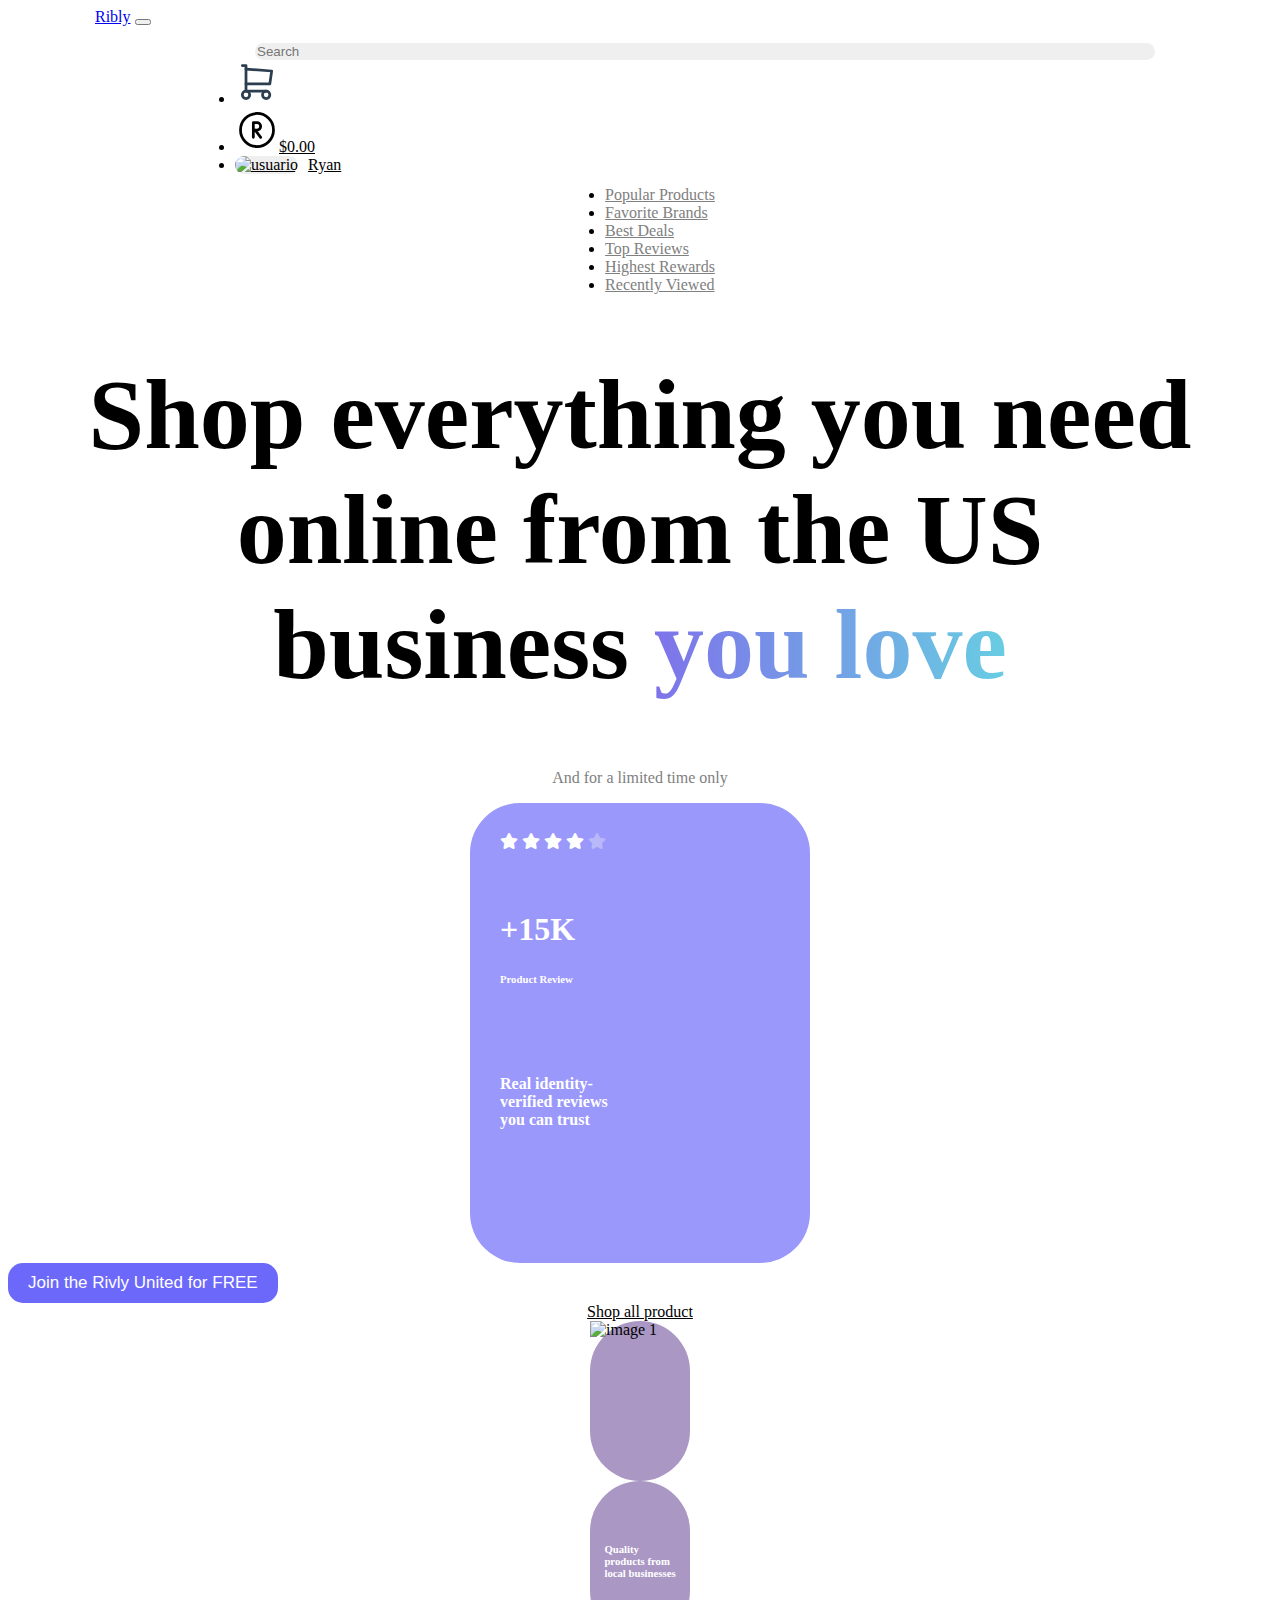
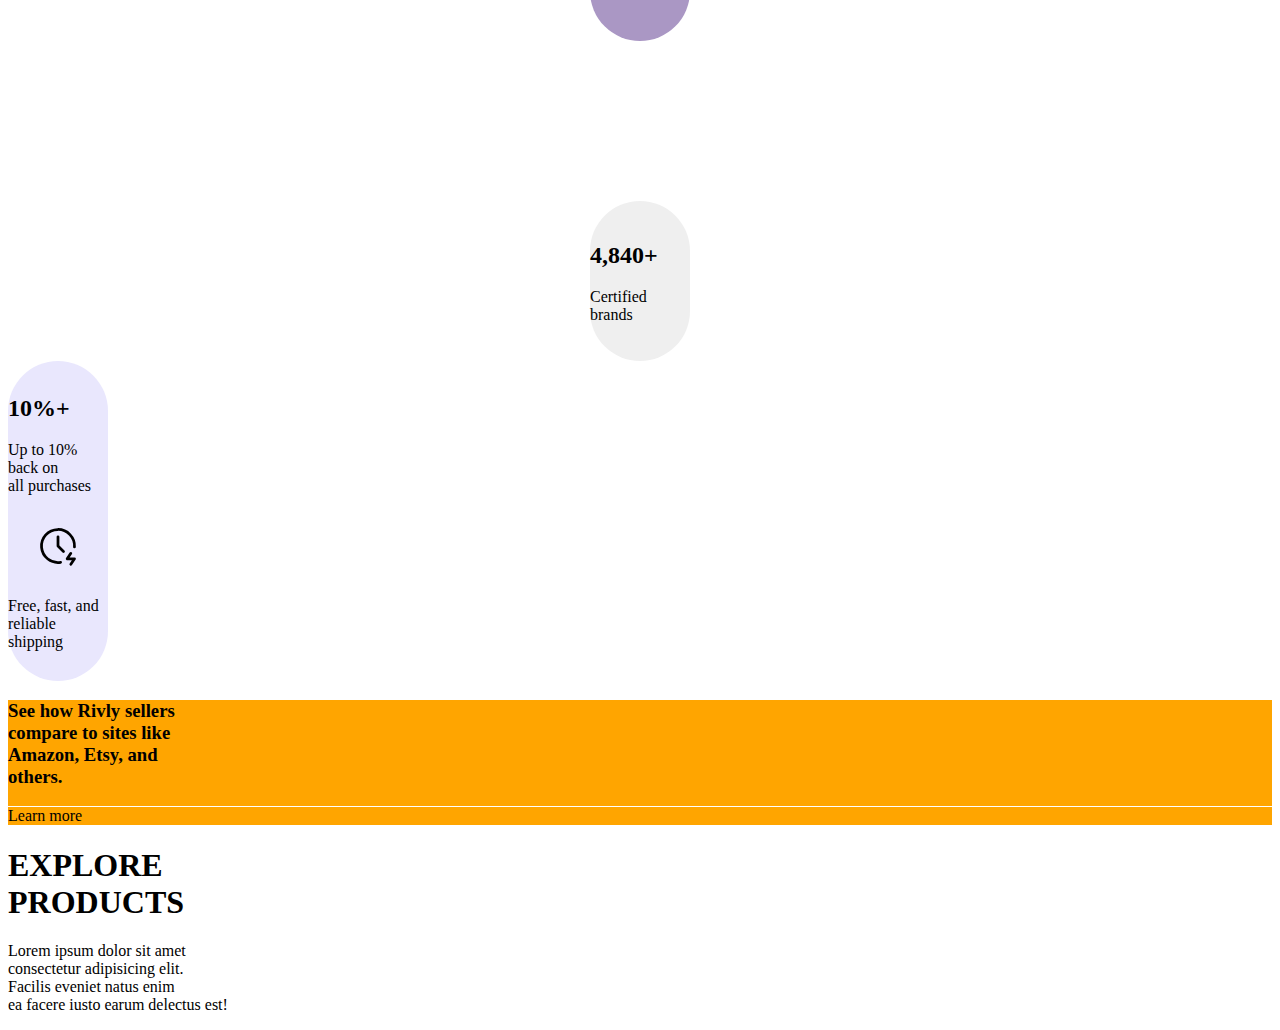
==== Examen/Index.html @ 80ddea3a "Initial commit" ====
<!DOCTYPE html>
<html lang="es">
<head>
    <meta charset="UTF-8">
    <meta name="viewport" content="width=device-width, initial-scale=1.0">
    <link rel="stylesheet" href="styles/styles.css">
    <link href="https://cdn.jsdelivr.net/npm/bootstrap@5.0.2/dist/css/bootstrap.min.css" rel="stylesheet" integrity="sha384-EVSTQN3/azprG1Anm3QDgpJLIm9Nao0Yz1ztcQTwFspd3yD65VohhpuuCOmLASjC" crossorigin="anonymous">
    <link rel="stylesheet" href="https://cdnjs.cloudflare.com/ajax/libs/font-awesome/5.15.3/css/all.min.css">
    <title>Examen</title>
</head>
<body>

  <section id="header">
    <div class="main-navbar">
      <nav class="navbar navbar-expand-lg bg-body-tertiary">
        <div class="container-fluid">
          <a class="navbar-brand" href="#">Ribly</a>
          <button class="navbar-toggler" type="button" data-bs-toggle="collapse" data-bs-target="#navbarSupportedContent" aria-controls="navbarSupportedContent" aria-expanded="false" aria-label="Toggle navigation">
            <span class="navbar-toggler-icon"></span>
          </button>
          <div class="collapse navbar-collapse" id="navbarSupportedContent">
            <ul class="navbar-nav me-auto mb-2 mb-lg-0">
              <form class="d-flex" role="search">
                <input class="form-control me-2" type="search" placeholder="Search" aria-label="Search">
              </form>
              <li class="nav-item-carrito">
                <a class="nav-link" href="#"><svg xmlns="http://www.w3.org/2000/svg" class="icon icon-tabler icon-tabler-shopping-cart" width="44" height="44" viewBox="0 0 24 24" stroke-width="1.5" stroke="#2c3e50" fill="none" stroke-linecap="round" stroke-linejoin="round"><path stroke="none" d="M0 0h24v24H0z" fill="none"/><path d="M6 19m-2 0a2 2 0 1 0 4 0a2 2 0 1 0 -4 0" /><path d="M17 19m-2 0a2 2 0 1 0 4 0a2 2 0 1 0 -4 0" /><path d="M17 17h-11v-14h-2" /><path d="M6 5l14 1l-1 7h-13" /></svg></a>
              </li>
              <li class="nav-item-balance">
                <a class="nav-link" href="#">
                  <svg xmlns="http://www.w3.org/2000/svg" class="icon icon-tabler icon-tabler-circle-letter-r" width="44" height="44" viewBox="0 0 24 24" stroke-width="1.5" stroke="#000000" fill="none" stroke-linecap="round" stroke-linejoin="round"><path stroke="none" d="M0 0h24v24H0z" fill="none"/><path d="M12 12m-9 0a9 9 0 1 0 18 0a9 9 0 1 0 -18 0" /><path d="M10 12h2a2 2 0 1 0 0 -4h-2v8m4 0l-3 -4" /></svg>$0.00</a>
              </li>
              <li class="nav-item-usuario">
                <a class="nav-link" href="#"><img alt="usuario" src="https://th.bing.com/th/id/OIP.d3K30F0kyTn81AoF3WCRzwHaE8?pid=ImgDet&rs=1"/>Ryan</a>
              </li>
            </ul>
          </div>
        </div>
      </nav>
    </div>

    <div class="second-navbar">
      <div class="row justify-content-center offset-2 ">
        <nav class="navbar navbar-expand-lg navbar-light bg-light col-12">
          <div class="container mx-auto">
            <ul class="navbar-nav justify-content-between">
              <li class="nav-item">
                <a class="nav-link" href="#">Popular Products</a>
              </li>
              <li class="nav-item">
                <a class="nav-link" href="#">Favorite Brands</a>
              </li>
              <li class="nav-item">
                <a class="nav-link" href="#">Best Deals</a>
              </li>
              <li class="nav-item">
                <a class="nav-link" href="#">Top Reviews</a>
              </li>
              <li class="nav-item">
                <a class="nav-link" href="#">Highest Rewards</a>
              </li>
              <li class="nav-item">
                <a class="nav-link" href="#">Recently Viewed</a>
              </li>
            </ul>
          </div>
        </nav>
      </div>
    </div>
  </section>
  <div>
    <h1 class="main-header">Shop everything you need<br> online from the US<br> business <span class="gradient">you love</span></h1>
    <p class="limited">And for a limited time only</p>
  </div>
  <div class=" row justify-content-center col-12">
      <div class=" col-3">
        <div>
          <div class="bloque-izquierdo">
            <div class="estrellas">
              <i class="fas fa-star"></i>
              <i class="fas fa-star"></i>
              <i class="fas fa-star"></i>
              <i class="fas fa-star"></i>
              <i class="fas fa-star star-last"></i>
            </div>
            <h1 class="15k">+15K</h1>
            <h6 class="prduct-review">Product Review</h6>
            <h4 class="verified">Real identity- <br> verified reviews <br> you can trust</h4>
          </div>
        </div>
      </div>
      <div class=" col-6">
        <div class="row">
          <div class="d-flex justify-content-center align-items-center col-12">
            <button class="button">Join the Rivly United for FREE</button>
          </div>
          <div class="all-product col-12">
            <a class="nav-link" href="#" style="text-decoration: underline; color: black;">Shop all product</a>
          </div>
        </div>
        <div class="row">
          <div class="row">
            <div class="col-4">
              <div class="d-flex justify-content-center align-items-center col-12 bloque-centroarriba">
                <img src="imagen3.jpg" alt="image 1">
              </div>
              <div class="all-product col-12 bloque-centroabajo">
                <div>
                  <h6>Quality <br>products from <br>local businesses</h6>
                </div>
               </div>
            </div>
            <div class="col-4">
              <div class="d-flex justify-content-center align-items-center col-12 bloque_blanco">
              </div>
              <div class="all-product col-12 bloque-carne">
                <div>
                  <h2 class="text-center">4,840+</h2>
                  <p class="text-center">Certified brands</p>
                </div>
              </div>
            </div>
            <div class="col-4 ">
              <div class="d-flex justify-content-center align-items-center col-12">
              <div class="all-product col-12 bloque-cafe">
                <div>
                  <h2 class="porcentage text-center">10%+</h2>
                  <p class="text-center">Up to 10% back on <br> all purchases</p>
                  <div class="clock">
                    <svg xmlns="http://www.w3.org/2000/svg" class="icon icon-tabler icon-tabler-clock-bolt" width="44" height="44" viewBox="0 0 24 24" stroke-width="1.5" stroke="#000000" fill="none" stroke-linecap="round" stroke-linejoin="round"><path stroke="none" d="M0 0h24v24H0z" fill="none"/><path d="M20.984 12.53a9 9 0 1 0 -7.552 8.355" /><path d="M12 7v5l3 3" /><path d="M19 16l-2 3h4l-2 3" /></svg>
                  </div>
                  <p class="text-center">Free, fast, and <br> reliable shipping</p>
                </div>
              </div>
            </div>
          </div>
        </div>
      </div>
  </div>
  <div class="col-3 bloque-naranja">
    <h3>See how Rivly sellers <br> compare to sites like <br> Amazon, Etsy, and <br> others.</h3>
    <div class="row">
      <div class="col-1">

      </div>

      <div class="col-11 linea-blanca">

      </div>
      <div class="col-1">
      </div>
      <div class="col-11 ">
        Learn more
      </div>
    </div>
  </div>
  <div class="row">
    </div class=" col-3">
      <h1 >EXPLORE <br>PRODUCTS</h1>    
    </div>
    <div class="col-2">
      <p >Lorem ipsum dolor sit amet <br> consectetur adipisicing elit. <br> Facilis eveniet natus enim  <br>ea facere iusto earum delectus est! </p>
    </div>
  </div>
</body>
</html>
---- Examen/styles/styles.css ----
body {
  overflow: auto;
}

.main-navbar .navbar{
  display: flex;
  justify-content: center;
  align-items: center;
}


.main-navbar img{
  background-color: rgba(223, 220, 220, 0.466);
  border-radius: 20px;
  border-width: 0;
}

.main-navbar .form-control{
  margin-left: 120px;
  margin-right: 30px;
  width: 900px; 
  background-color: rgba(223, 220, 220, 0.466);
  border-radius: 20px;
  border-width: 0;
}

.main-navbar .navbar .navbar-nav .nav-item-carrito{
  margin-left: 100px;
}
.main-navbar .navbar .navbar-nav .nav-item-balance{
  margin-left: 100px;
}
.main-navbar .navbar .navbar-nav .nav-item-usuario{
  margin-left: 100px;
}
.limited{
  text-align: center;
  color: gray;
  size: 20 px;
}

.second-navbar .navbar{
  display: flex;
  justify-content: center;
  align-items: center;
  height: 100px; 
}

.second-navbar .nav-link{
  color: gray;
}
.second-navbar .nav-link:hover{
  background: blue;
  -webkit-background-clip: text;
  -webkit-text-fill-color: transparent; 
}
.nav-item-balance .nav-link {
  color: black;
}
.nav-link img {
  width: 30px;
  height: 30px;
  margin-right: 10px;
}
.nav-item-usuario .nav-link{
  color: black;
}

.main-header{
  align-items: center;
  text-align: center;
  font-size: 100px;
  font-weight: bold;
  font-display: block;
}
.button {
  display: inline-block;
  padding: 10px 20px;
  font-size: 17px;
  cursor: pointer;
  text-align: center;
  text-decoration: none;
  outline: none;
  color: #fff;
  background-color: rgb(108, 105, 250);
  border: none;
  border-radius: 15px;
}
.bloque-izquierdo{
  background-color: rgb(155, 152, 252);
  border-radius: 50px;
  height: 400px;
  width: 280px;
  margin: 0 auto;
  color : white;
  padding: 30px;
}
.bloque-izquierdo h1 {
  margin-top: 60px;
}
.bloque-izquierdo h4 {
  margin-top: 90px;
}

.estrellas .fas.fa-star {
  color: rgb(254, 255, 255);
}

.estrellas .fas.fa-star.star-last {
  color: rgb(184, 184, 251);
}
.bloque-centroarriba{
  background-color: rgb(170, 151, 196);
  border-radius: 50px;
  height: 160px;
  width: 100px;
  margin: 0 auto;
}
.bloque-centroabajo{
  background-color: rgb(170, 151, 196);
  border-radius: 50px;
  height: 160px;
  width: 100px;
  margin: 0 auto;
  color: white;
}
.bloque_blanco{
  background-color: white;
  border-radius: 50px;
  height: 160px;
  width: 100px;
  margin: 0 auto;
}
.bloque-carne{
  background-color: rgb(239, 239, 239);
  border-radius: 50px;
  height: 160px;
  width: 100px;
  margin: 0 auto;
}
.bloque-cafe{
  background-color:rgb(233, 231, 253);
  border-radius: 50px;
  height: 320px;
  width: 100px;
}
.clock{
  display: flex;
  justify-content: center;
  align-items: center;
  height: 70px;
}
.porcentage {
  font-weight: bold;
}





.bloque-azul{
  background-color: blue;
}
.bloque-verde{
  background-color: green;
}
.bloque-amarillo{
  background-color: yellow;
}

.bloque-naranja{
  background-color: orange;
}
.bloque-rosado{
  background-color: pink;
}


.under-title{
  font-size: 15px;
  text-align: center;
  color: gray;
}
.btn-primary {
  margin-top: 20px;
  margin-bottom: 20px;
  border-radius: 25px;
}
.all-product {
  display: flex;
  justify-content: center;
  align-items: center;
}
.gradient {
  background: -webkit-linear-gradient(right, rgb(104, 205, 226), rgb(126, 115, 234));
  -webkit-background-clip: text;
  -webkit-text-fill-color: transparent;
}
.linea-blanca {
  border-bottom: solid 1px white;
}
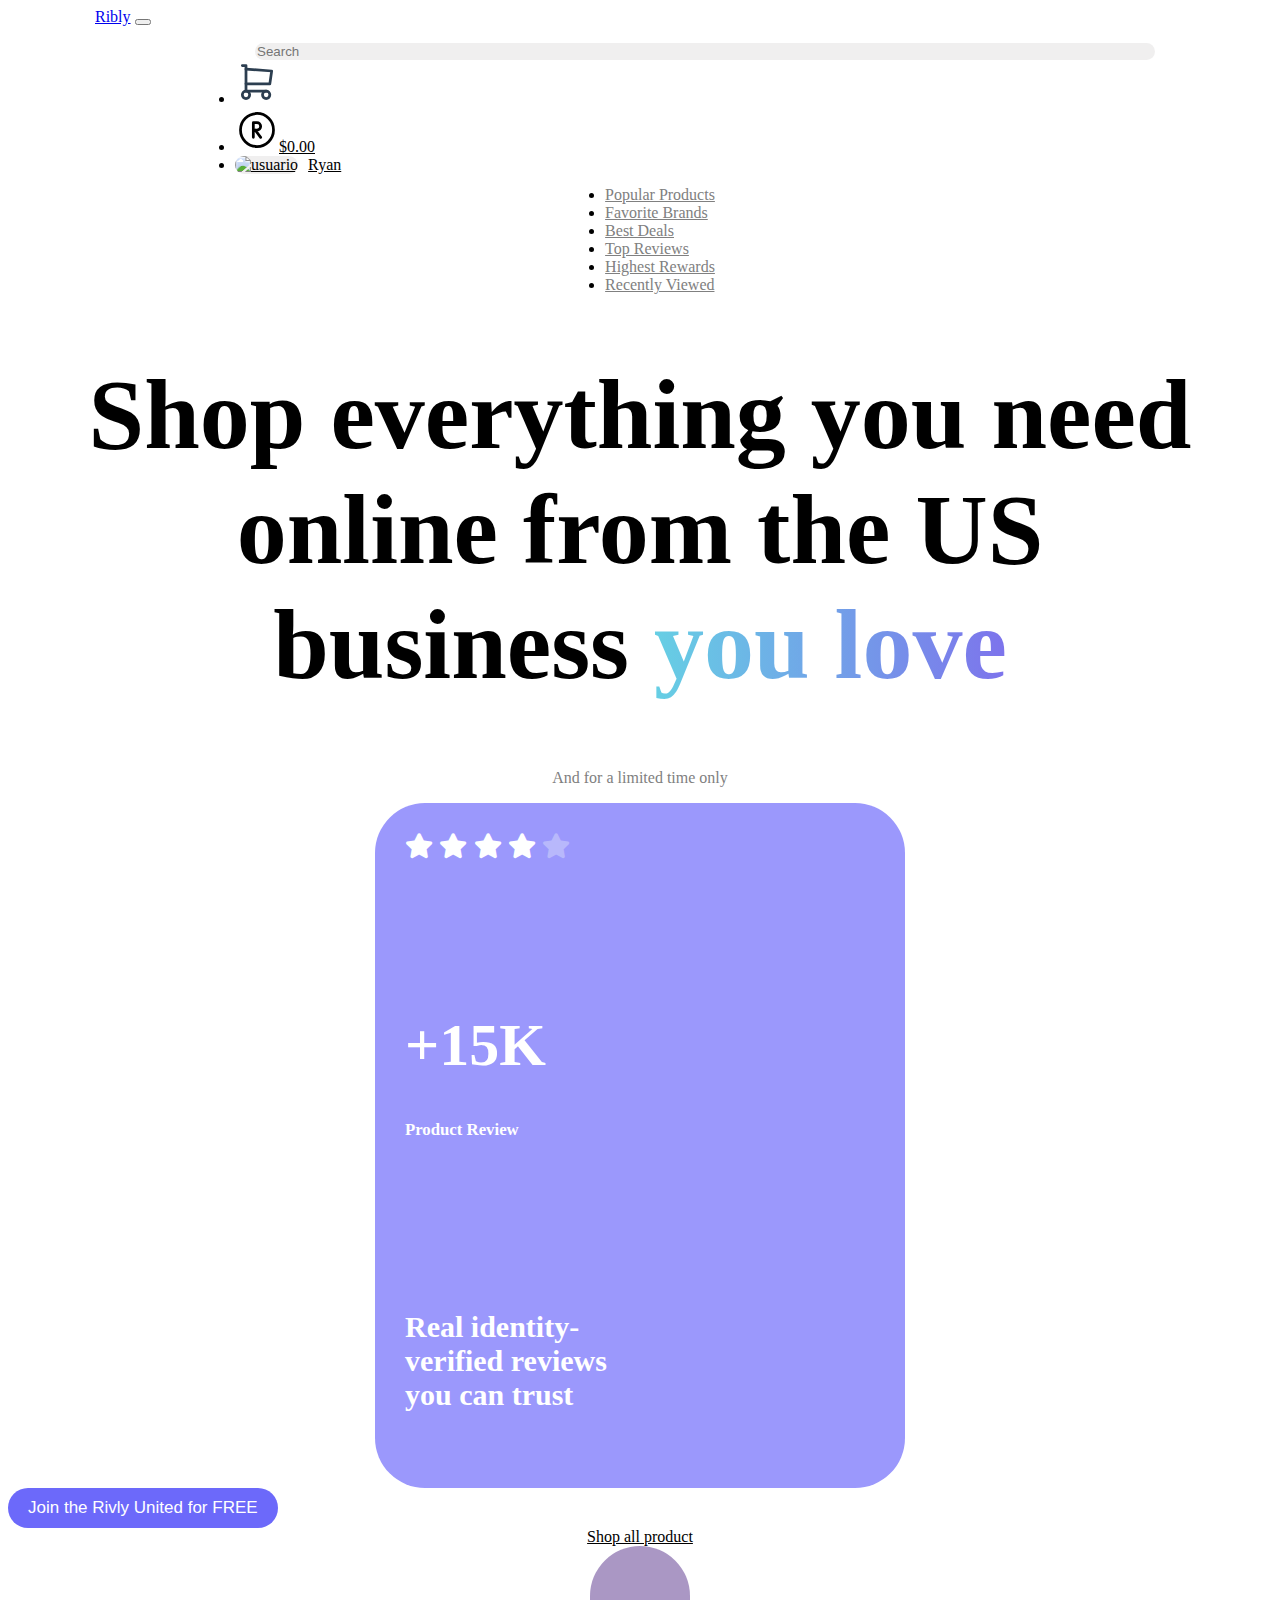
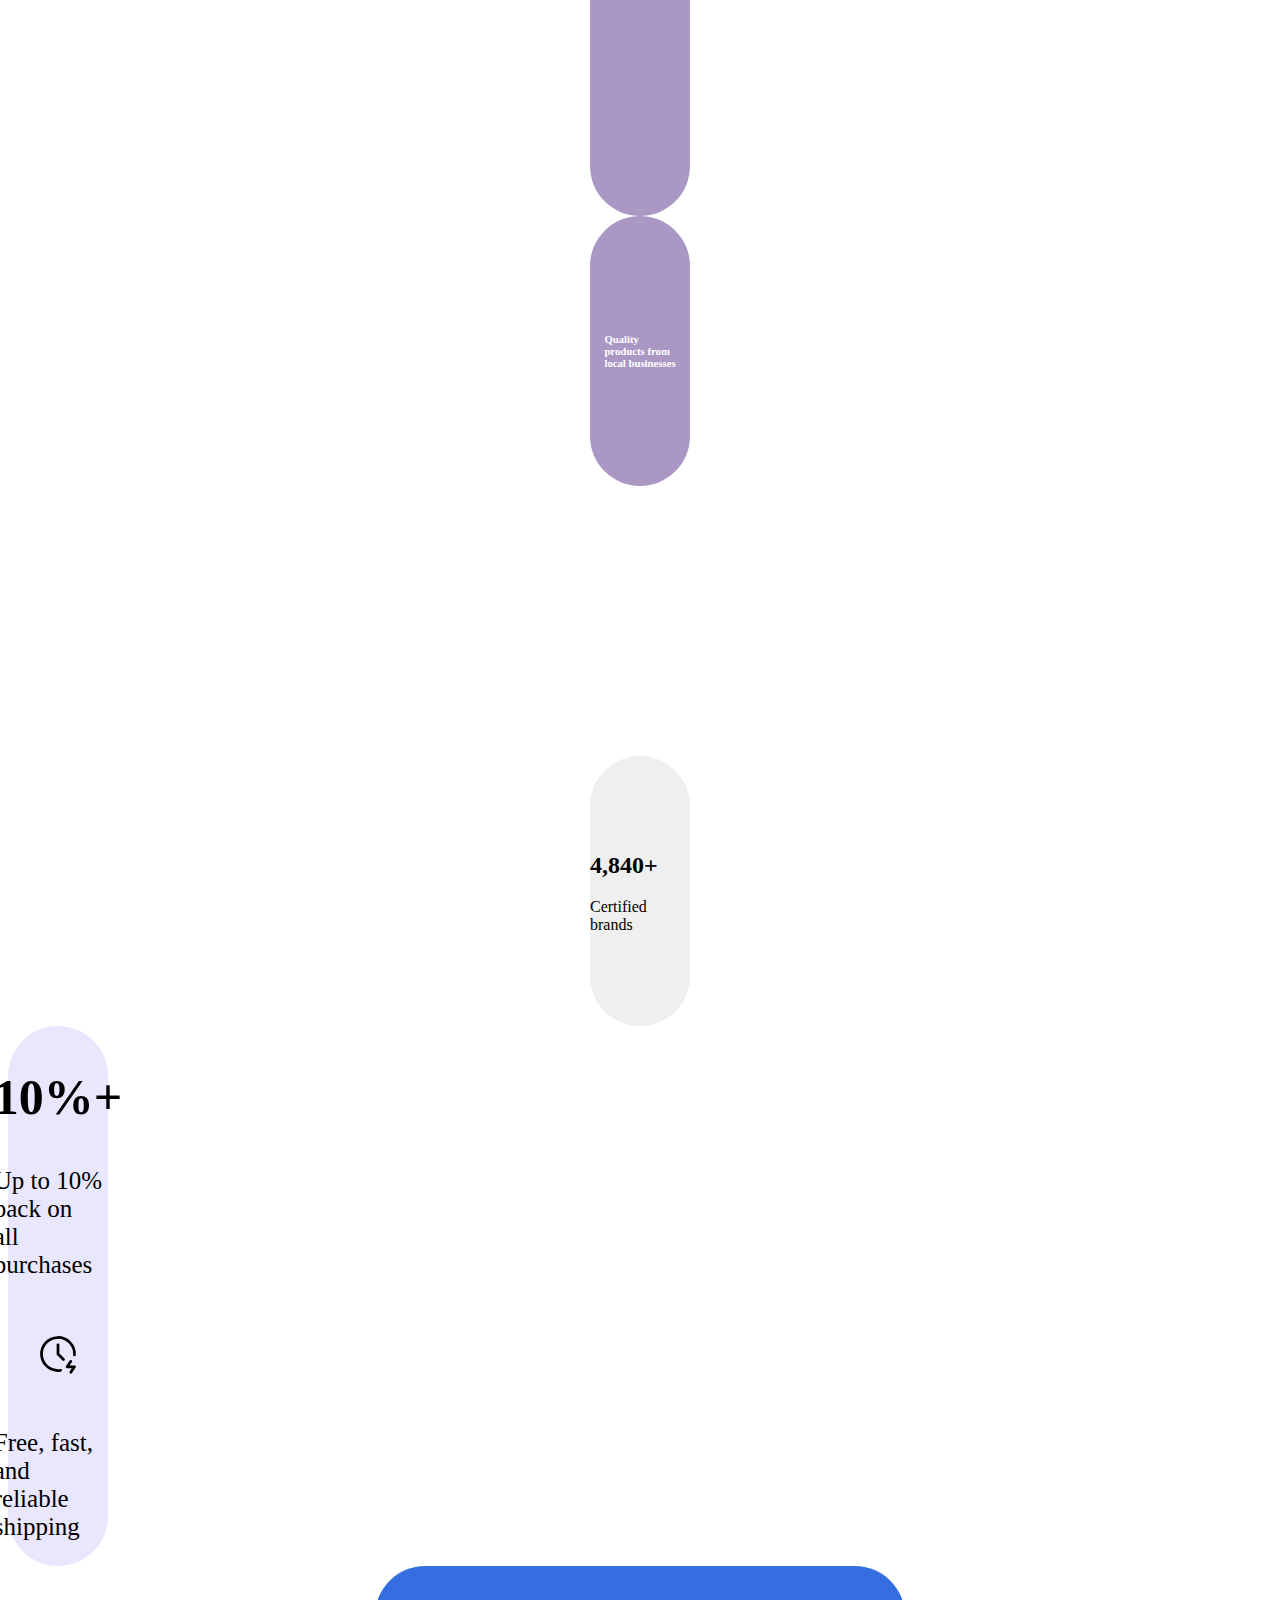
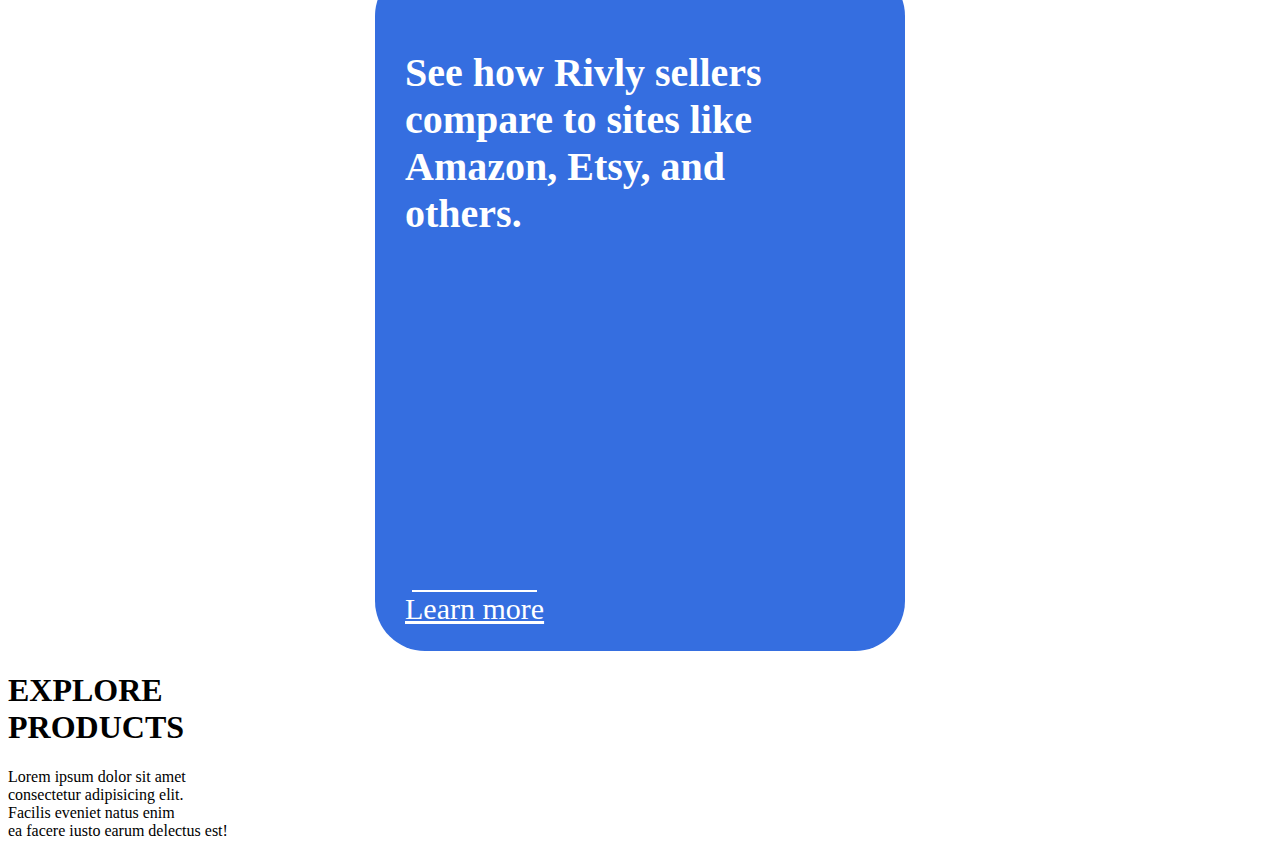
==== commit a61fbb75: "gg" ====
--- a/Examen/Index.html
+++ b/Examen/Index.html
@@ -68,99 +68,100 @@
       </div>
     </div>
   </section>
-  <div>
-    <h1 class="main-header">Shop everything you need<br> online from the US<br> business <span class="gradient">you love</span></h1>
-    <p class="limited">And for a limited time only</p>
-  </div>
-  <div class=" row justify-content-center col-12">
-      <div class=" col-3">
-        <div>
-          <div class="bloque-izquierdo">
-            <div class="estrellas">
-              <i class="fas fa-star"></i>
-              <i class="fas fa-star"></i>
-              <i class="fas fa-star"></i>
-              <i class="fas fa-star"></i>
-              <i class="fas fa-star star-last"></i>
+  <section class="page1">
+    <div>
+      <h1 class="main-header">Shop everything you need<br> online from the US<br> business <span class="gradient">you love</span></h1>
+      <p class="limited">And for a limited time only</p>
+    </div>
+    <div class=" row justify-content-center col-12">
+        <div class=" col-3">
+          <div>
+            <div class="bloque-izquierdo">
+              <div class="estrellas">
+                <i class="fas fa-star"></i>
+                <i class="fas fa-star"></i>
+                <i class="fas fa-star"></i>
+                <i class="fas fa-star"></i>
+                <i class="fas fa-star star-last"></i>
+              </div>
+              <h1 class="15k">+15K</h1>
+              <h6 class="prduct-review">Product Review</h6>
+              <h4 class="verified">Real identity- <br> verified reviews <br> you can trust</h4>
             </div>
-            <h1 class="15k">+15K</h1>
-            <h6 class="prduct-review">Product Review</h6>
-            <h4 class="verified">Real identity- <br> verified reviews <br> you can trust</h4>
           </div>
         </div>
-      </div>
-      <div class=" col-6">
-        <div class="row">
-          <div class="d-flex justify-content-center align-items-center col-12">
-            <button class="button">Join the Rivly United for FREE</button>
+        <div class=" col-6">
+          <div class="row">
+            <div class="d-flex justify-content-center align-items-center col-12">
+              <button class="button">Join the Rivly United for FREE</button>
+            </div>
+            <div class="all-product col-12">
+              <a class="nav-link" href="#" style="text-decoration: underline; color: black;">Shop all product</a>
+            </div>
           </div>
-          <div class="all-product col-12">
-            <a class="nav-link" href="#" style="text-decoration: underline; color: black;">Shop all product</a>
-          </div>
-        </div>
-        <div class="row">
           <div class="row">
-            <div class="col-4">
-              <div class="d-flex justify-content-center align-items-center col-12 bloque-centroarriba">
-                <img src="imagen3.jpg" alt="image 1">
-              </div>
-              <div class="all-product col-12 bloque-centroabajo">
-                <div>
-                  <h6>Quality <br>products from <br>local businesses</h6>
+            <div class="row">
+              <div class="col-4 contenedor-imagen">
+                <div class="d-flex justify-content-center align-items-center col-12 bloque-centroarriba">
                 </div>
-               </div>
-            </div>
-            <div class="col-4">
-              <div class="d-flex justify-content-center align-items-center col-12 bloque_blanco">
-              </div>
-              <div class="all-product col-12 bloque-carne">
-                <div>
-                  <h2 class="text-center">4,840+</h2>
-                  <p class="text-center">Certified brands</p>
+                <div class="all-product col-12 bloque-centroabajo">
+                  <div>
+                    <h6>Quality <br>products from <br>local businesses</h6>
+                  </div>
                 </div>
               </div>
-            </div>
-            <div class="col-4 ">
-              <div class="d-flex justify-content-center align-items-center col-12">
-              <div class="all-product col-12 bloque-cafe">
-                <div>
-                  <h2 class="porcentage text-center">10%+</h2>
-                  <p class="text-center">Up to 10% back on <br> all purchases</p>
-                  <div class="clock">
-                    <svg xmlns="http://www.w3.org/2000/svg" class="icon icon-tabler icon-tabler-clock-bolt" width="44" height="44" viewBox="0 0 24 24" stroke-width="1.5" stroke="#000000" fill="none" stroke-linecap="round" stroke-linejoin="round"><path stroke="none" d="M0 0h24v24H0z" fill="none"/><path d="M20.984 12.53a9 9 0 1 0 -7.552 8.355" /><path d="M12 7v5l3 3" /><path d="M19 16l-2 3h4l-2 3" /></svg>
+              <div class="col-4">
+                <div class="d-flex justify-content-center align-items-center col-12 bloque_blanco">
+                </div>
+                <div class="all-product col-12 bloque-carne">
+                  <div>
+                    <h2 class="text-center">4,840+</h2>
+                    <p class="text-center">Certified brands</p>
                   </div>
-                  <p class="text-center">Free, fast, and <br> reliable shipping</p>
+                </div>
+              </div>
+              <div class="col-4 ">
+                <div class="d-flex justify-content-center align-items-center col-12">
+                <div class="all-product col-12 bloque-cafe">
+                  <div>
+                    <h2 class="porcentage text-center">10%+</h2>
+                    <p class="text-center">Up to 10% back on <br> all purchases</p>
+                    <div class="clock">
+                      <svg xmlns="http://www.w3.org/2000/svg" class="icon icon-tabler icon-tabler-clock-bolt" width="44" height="44" viewBox="0 0 24 24" stroke-width="1.5" stroke="#000000" fill="none" stroke-linecap="round" stroke-linejoin="round"><path stroke="none" d="M0 0h24v24H0z" fill="none"/><path d="M20.984 12.53a9 9 0 1 0 -7.552 8.355" /><path d="M12 7v5l3 3" /><path d="M19 16l-2 3h4l-2 3" /></svg>
+                    </div>
+                    <p class="text-center">Free, fast, and <br> reliable shipping</p>
+                  </div>
                 </div>
               </div>
             </div>
           </div>
         </div>
-      </div>
-  </div>
-  <div class="col-3 bloque-naranja">
-    <h3>See how Rivly sellers <br> compare to sites like <br> Amazon, Etsy, and <br> others.</h3>
-    <div class="row">
-      <div class="col-1">
-
-      </div>
-
-      <div class="col-11 linea-blanca">
-
-      </div>
-      <div class="col-1">
-      </div>
-      <div class="col-11 ">
-        Learn more
+    </div>
+    <div class="col-3">
+      <div class="bloque-derecho">
+        <div class="estrellas">
+          <h4>See how Rivly sellers <br> compare to sites like <br> Amazon, Etsy, and <br> others.</h4>
+        </div>
+        <div class="row final-bloque">
+          <div class="col-11 linea-blanca">
+          </div>
+          <div class="col-1">
+          </div>
+          <div class="contenido-final col-12 ">
+            <a class="Learn" href="#">Learn more</a>
+          </div>
+        </div>
       </div>
     </div>
-  </div>
-  <div class="row">
-    </div class=" col-3">
-      <h1 >EXPLORE <br>PRODUCTS</h1>    
     </div>
-    <div class="col-2">
-      <p >Lorem ipsum dolor sit amet <br> consectetur adipisicing elit. <br> Facilis eveniet natus enim  <br>ea facere iusto earum delectus est! </p>
+    <div class="row">
+      </div class=" col-3">
+        <h1 >EXPLORE <br>PRODUCTS</h1>
+      </div>
+      <div class="col-2">
+        <p >Lorem ipsum dolor sit amet <br> consectetur adipisicing elit. <br> Facilis eveniet natus enim  <br>ea facere iusto earum delectus est! </p>
+      </div>
     </div>
-  </div>
+  </section>
 </body>
-</html>
+</html>--- a/Examen/styles/styles.css
+++ b/Examen/styles/styles.css
@@ -1,5 +1,8 @@
 body {
   overflow: auto;
+  background-image: url('/assets/R.jpeg');
+  background-size: cover;
+  background-repeat: no-repeat;
 }
 
 .main-navbar .navbar{
@@ -18,7 +21,7 @@
 .main-navbar .form-control{
   margin-left: 120px;
   margin-right: 30px;
-  width: 900px; 
+  width: 900px;
   background-color: rgba(223, 220, 220, 0.466);
   border-radius: 20px;
   border-width: 0;
@@ -43,7 +46,7 @@
   display: flex;
   justify-content: center;
   align-items: center;
-  height: 100px; 
+  height: 100px;
 }
 
 .second-navbar .nav-link{
@@ -52,7 +55,7 @@
 .second-navbar .nav-link:hover{
   background: blue;
   -webkit-background-clip: text;
-  -webkit-text-fill-color: transparent; 
+  -webkit-text-fill-color: transparent;
 }
 .nav-item-balance .nav-link {
   color: black;
@@ -65,13 +68,18 @@
 .nav-item-usuario .nav-link{
   color: black;
 }
-
+.gradient {
+  background: linear-gradient(to right, rgb(102, 207, 228), rgb(125, 115, 236));
+  -webkit-background-clip: text;
+  -webkit-text-fill-color: transparent;
+}
 .main-header{
   align-items: center;
   text-align: center;
   font-size: 100px;
   font-weight: bold;
   font-display: block;
+  
 }
 .button {
   display: inline-block;
@@ -84,22 +92,25 @@
   color: #fff;
   background-color: rgb(108, 105, 250);
   border: none;
-  border-radius: 15px;
+  border-radius: 50px;
 }
 .bloque-izquierdo{
   background-color: rgb(155, 152, 252);
   border-radius: 50px;
-  height: 400px;
-  width: 280px;
+  height: 625px;
+  width: 470px;
   margin: 0 auto;
   color : white;
   padding: 30px;
+  font-size: 25px;
 }
 .bloque-izquierdo h1 {
-  margin-top: 60px;
+  margin-top: 150px;
+  font-size: 60px;
 }
 .bloque-izquierdo h4 {
-  margin-top: 90px;
+  margin-top: 170px;
+  font-size: 30px;
 }
 
 .estrellas .fas.fa-star {
@@ -112,14 +123,14 @@
 .bloque-centroarriba{
   background-color: rgb(170, 151, 196);
   border-radius: 50px;
-  height: 160px;
+  height: 270px;
   width: 100px;
   margin: 0 auto;
 }
 .bloque-centroabajo{
   background-color: rgb(170, 151, 196);
   border-radius: 50px;
-  height: 160px;
+  height: 270px;
   width: 100px;
   margin: 0 auto;
   color: white;
@@ -127,31 +138,79 @@
 .bloque_blanco{
   background-color: white;
   border-radius: 50px;
-  height: 160px;
-  width: 100px;
-  margin: 0 auto;
+  height: 270px;
+  width: 100px;
+  margin: 0 auto;
+  visibility: hidden;
 }
 .bloque-carne{
   background-color: rgb(239, 239, 239);
   border-radius: 50px;
-  height: 160px;
+  height: 270px;
   width: 100px;
   margin: 0 auto;
 }
 .bloque-cafe{
   background-color:rgb(233, 231, 253);
   border-radius: 50px;
-  height: 320px;
-  width: 100px;
+  height: 540px;
+  width: 100px;
+  font-size: 25px
+}
+.bloque-cafe h1{
+  margin-top: 150px;
+  font-size: 60px;
+}
+.bloque-derecho{
+  background-color: rgb(53, 110, 224);
+  border-radius: 50px;
+  height: 625px;
+  width: 470px;
+  margin: 0 auto;
+  color : white;
+  padding: 30px;
+  position: relative;
+}
+.bloque-derecho h4 {
+  font-size: 40px;
 }
 .clock{
   display: flex;
   justify-content: center;
   align-items: center;
-  height: 70px;
+  height: 100px;
 }
 .porcentage {
   font-weight: bold;
+  font-size: 50px;
+}
+.final-bloque {
+  position: absolute;
+  padding-top: 300px;
+  font-size: 30px;
+}
+.linea-blanca {
+  width: 90%;
+  height: 2px;
+  background-color: white;
+  margin-left: auto;
+  margin-right: auto;
+}
+.bloque-centroarriba, .bloque-centroabajo {
+  background-image: url('https://blog.foto24.com/wp-content/uploads/2019/02/2.2-683x1024.jpg'); /* Reemplaza con la ruta a tu imagen */
+  background-size: cover;
+  background-repeat: no-repeat;
+}
+
+.bloque-centroarriba {
+  background-position: top;
+}
+
+.bloque-centroabajo {
+  background-position: bottom;
+}
+.Learn{
+  color: white;
 }
 
 
@@ -168,9 +227,7 @@
   background-color: yellow;
 }
 
-.bloque-naranja{
-  background-color: orange;
-}
+
 .bloque-rosado{
   background-color: pink;
 }
@@ -191,11 +248,3 @@
   justify-content: center;
   align-items: center;
 }
-.gradient {
-  background: -webkit-linear-gradient(right, rgb(104, 205, 226), rgb(126, 115, 234));
-  -webkit-background-clip: text;
-  -webkit-text-fill-color: transparent;
-}
-.linea-blanca {
-  border-bottom: solid 1px white;
-}
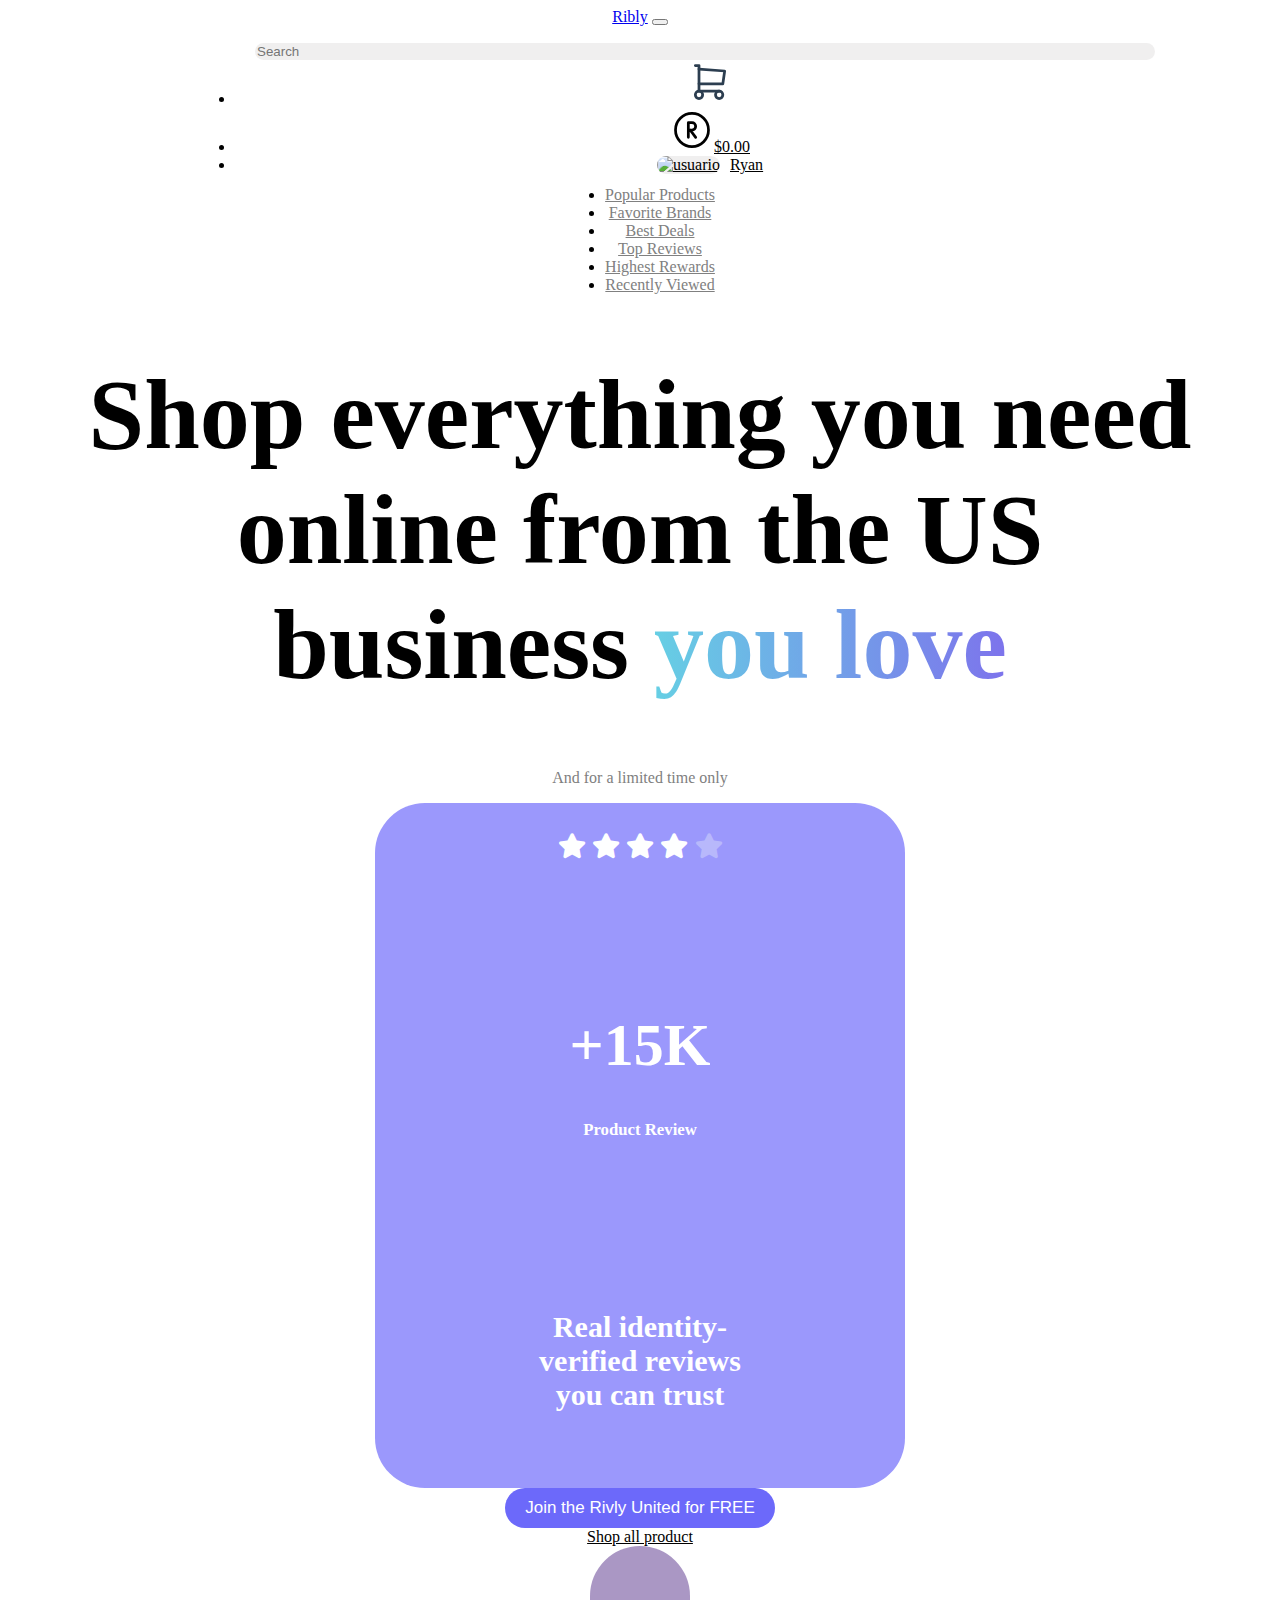
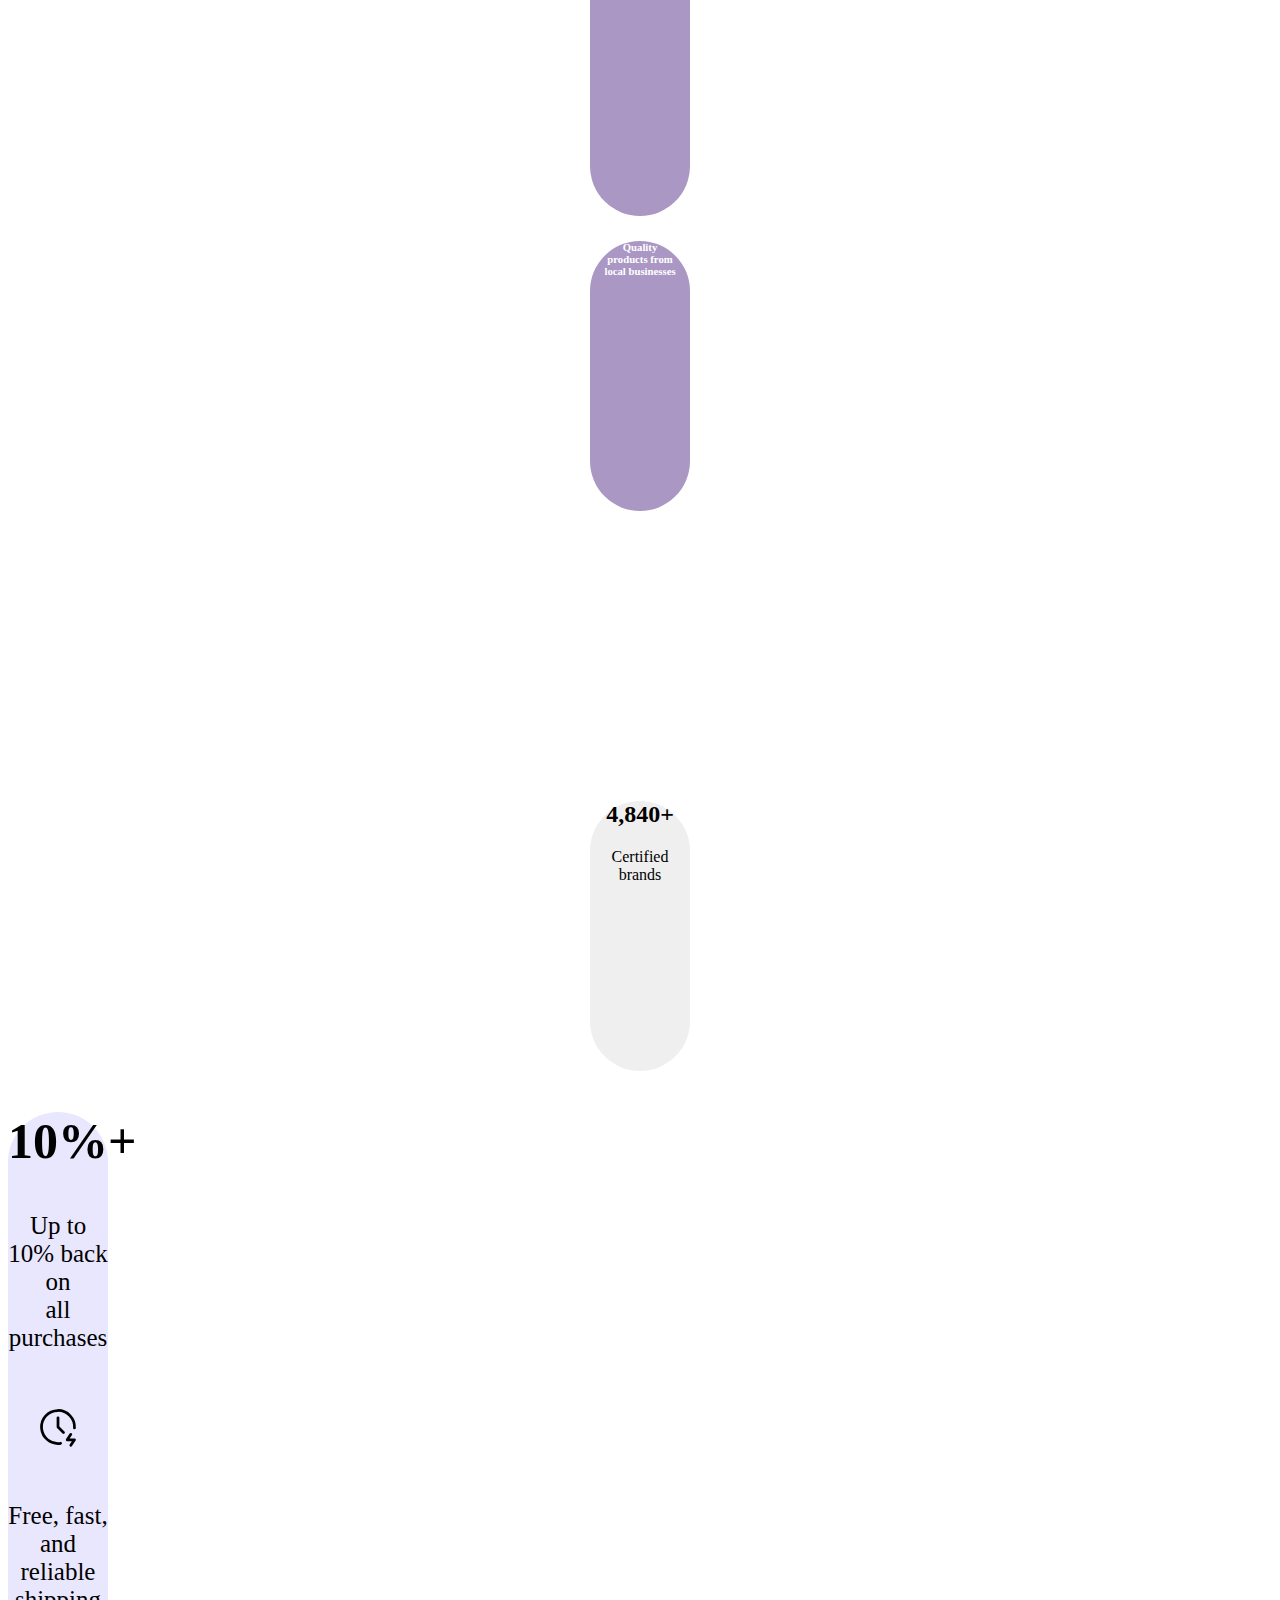
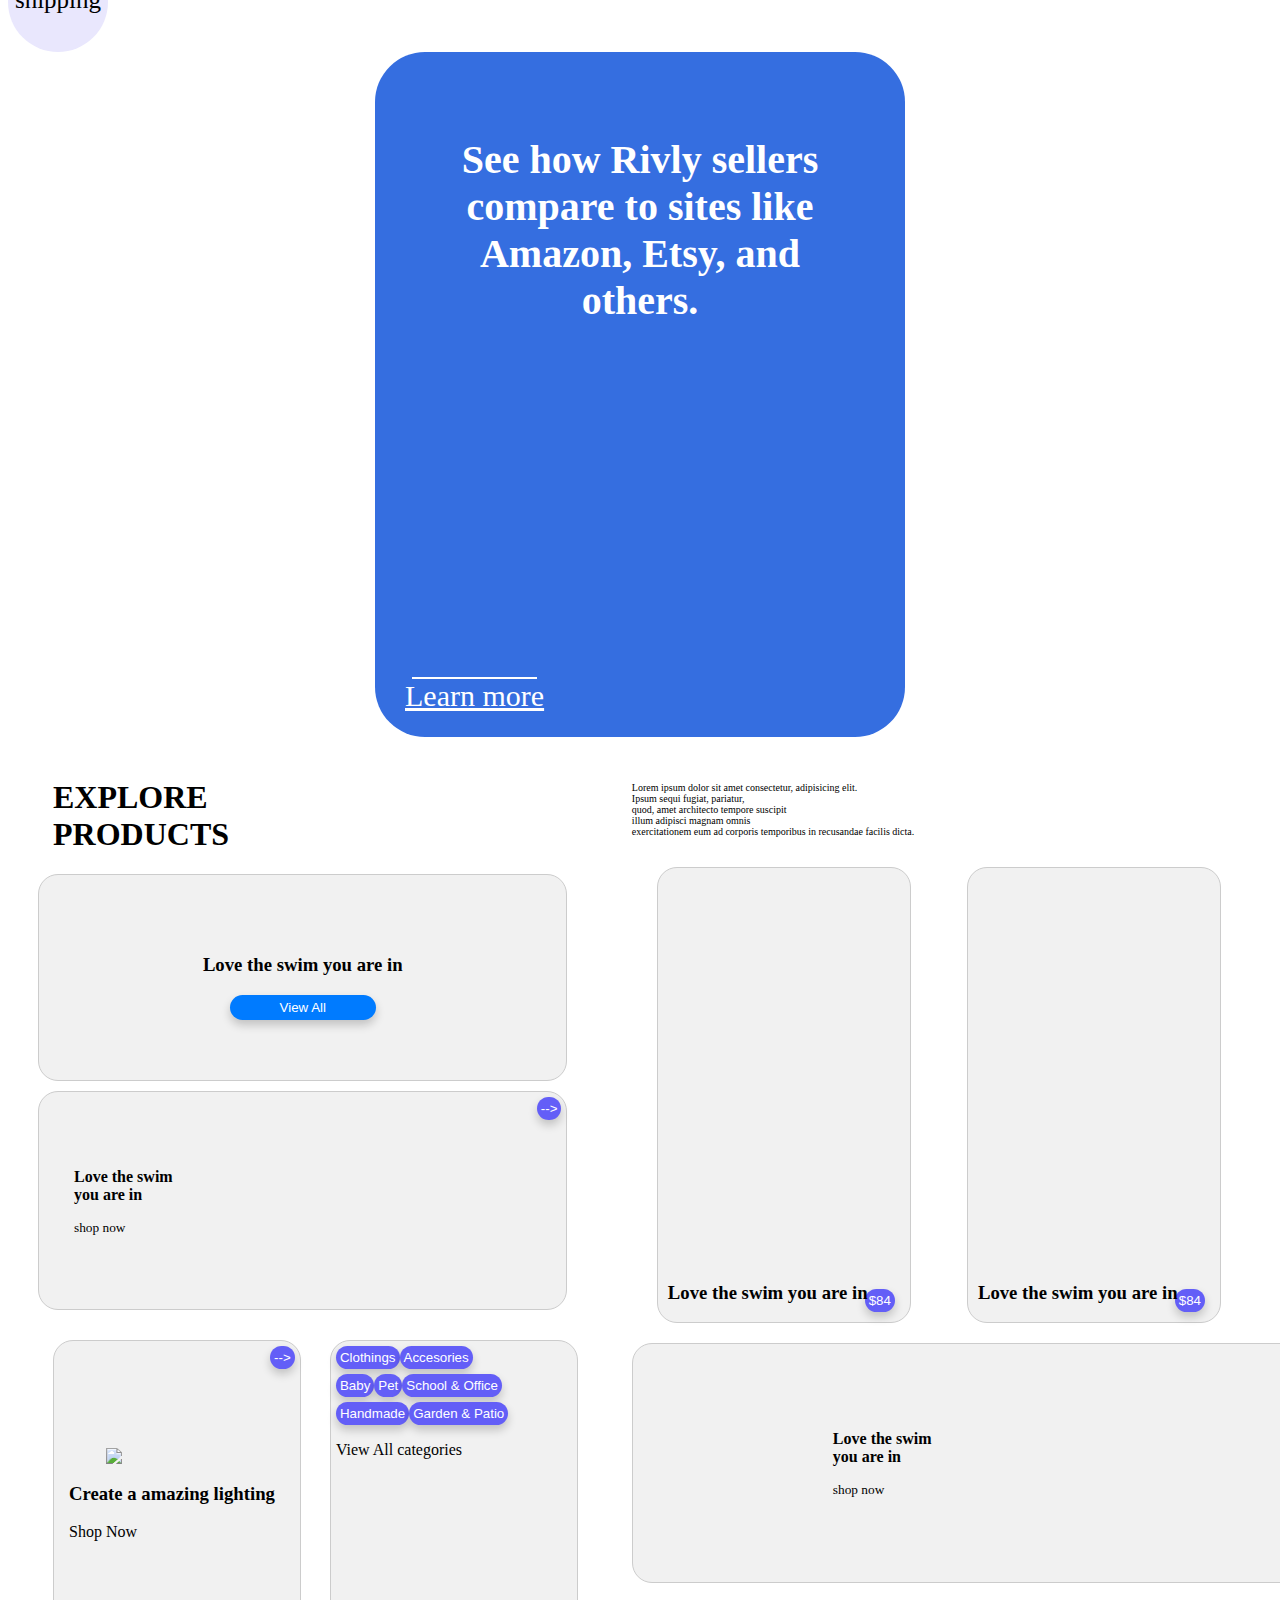
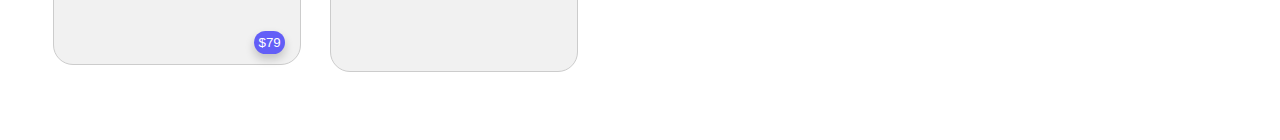
==== commit 132afd95: "Examen" ====
--- a/Examen/Index.html
+++ b/Examen/Index.html
@@ -1,3 +1,4 @@
+<!-- Integrantes: Miguel García, Sebastian Vargas y Lael Morales Ponce -->
 <!DOCTYPE html>
 <html lang="es">
 <head>
@@ -154,14 +155,110 @@
       </div>
     </div>
     </div>
-    <div class="row">
-      </div class=" col-3">
-        <h1 >EXPLORE <br>PRODUCTS</h1>
-      </div>
-      <div class="col-2">
-        <p >Lorem ipsum dolor sit amet <br> consectetur adipisicing elit. <br> Facilis eveniet natus enim  <br>ea facere iusto earum delectus est! </p>
-      </div>
-    </div>
+  </div>
+  </section>
+  <section class="page2">
+    <table>
+      <tr>
+        <td>
+          <div class="box_General">
+              <h1 style="text-align: left; margin-left: 25px;">EXPLORE <br>PRODUCTS </h1>
+  
+            <div class="row d-flex align-items-center justify-content-center">
+              <div style="margin-left: 10px;" class="box">
+                <h3 class="center-text">Love the swim you are in</h3>
+                <button class="btn">View All</button>
+              </div>
+              <div class="box_S" style="position: relative; text-align: left; margin-left: 10px;">
+                <button class="btn1" style="position: absolute; top: 0; right: 0; margin: 5px;">--></button>
+                <h3 style="font-size: medium; margin-left: 25px;">Love the swim <br/> you are in</h3>
+                <p style="font-size: smaller; margin-left: 25px;">shop now</p>
+              </div>
+              
+            </div>
+            <table>
+              <tr>
+                <td>
+                  <div class="box2" style="position: relative; text-align: left; margin-left: 15px;">
+                    <img src="https://http2.mlstatic.com/lampara-de-techo-luz-vintage-edison-antiguo-metal-industrial-D_NQ_NP_125221-MLM20730190242_052016-F.jpg" style="display: block; margin: auto; width: 60%; height: auto;">
+                    <button class="btn1" style="position: absolute; top: 0; right: 0; margin: 5px;">--></button>
+                    <h3 class="center-text" style="position: relative; text-align: left; margin-left: 10px;">Create a amazing lighting</h3>
+                    <p style="position: relative; text-align: left; margin-left: 10px;">Shop Now</p>
+                    <button class="btn1" style="position: absolute; bottom: 0; right: 0; margin-right: 15px; margin-bottom: 10px;">$79</button>
+                  </div>
+                </td>
+                <td>
+                  <div class="box2_0" style="position: relative; text-align: left; margin-left: 10px; ">
+                    <div style="position: absolute; top: 0; left: 0; margin: 5px;">
+                      <div style="display: flex;">
+                        <button class="btn1" >Clothings</button>
+                        <button class="btn1" >Accesories</button>
+                      </div>
+                      <div style="display: flex;">
+                        <button class="btn1" style="margin-top: 5px;">Baby</button>
+                        <button class="btn1" style="margin-top: 5px;">Pet</button>
+                        <button class="btn1" style="margin-top: 5px;">School & Office</button>
+                      </div>
+                      <div style="display: flex;">
+                        <button class="btn1" style="margin-top: 5px;">Handmade</button>
+                        <button class="btn1" style="margin-top: 5px;">Garden & Patio</button>
+                      </div>
+                      
+                      <p class="text-end">View All categories</p>
+                    </div>
+                    <tr>
+                      <td class="d-flex justify-content-center">
+                        
+                      </td>
+                      <td class="d-flex justify-content-center">
+                        
+                      </td>
+                    </tr>
+                    
+                  </div>
+                </td>
+              </tr>
+            </table>
+          </div>
+        </td>
+        <td>
+          <div class="box_General" style="margin-top: 15px;">
+            
+            <p style="font-size: x-small; text-align: left;">Lorem ipsum dolor sit amet consectetur, adipisicing elit. <br> 
+              Ipsum sequi fugiat, pariatur, <br>quod, amet architecto tempore suscipit <br>
+              illum adipisci magnam omnis <br>exercitationem eum ad corporis temporibus in recusandae facilis dicta.</p>
+            <div class="container">
+              <table>
+                <tr>
+                  <td>
+                    <div class="box3" style="position: relative; text-align: left; margin-left: 15px;">
+                      <div>
+                        <button class="btn1" style="position: absolute; bottom: 0; right: 0; margin-right: 15px; margin-bottom: 10px;">$84</button>
+                      </div>
+                      <h3 class="center-text" style="position: absolute; bottom: 0;">Love the swim you are in</h3>
+                    </div>
+                  </td>
+                  <td>
+                    <div class="box3" style="position: relative; text-align: left; margin-left: 15px;">
+                      <div>
+                        <button class="btn1" style="position: absolute; bottom: 0; right: 0; margin-right: 15px; margin-bottom: 10px;">$84</button>
+                      </div>
+                      <h3 class="center-text" style="position: absolute; bottom: 0;">Love the swim you are in</h3>
+                    </div>
+                  </td>
+                </tr>
+              </table>
+              <div class="box4" style="position: relative; text-align: left; margin-left: 0;">
+                <button class="btn1" style="position: absolute; top: 0; right: 0; margin: 5px;">--></button>
+                <h3 style="font-size: medium; text-align: left;">Love the swim <br/> you are in</h3>
+                <p style="font-size: smaller; text-align: left;">shop now</p>
+              </div>
+            </div>
+          </div>
+        </td>
+      </tr>
+    </table>
+  
   </section>
 </body>
-</html>+</html>
--- a/Examen/styles/styles.css
+++ b/Examen/styles/styles.css
@@ -1,8 +1,5 @@
 body {
   overflow: auto;
-  background-image: url('/assets/R.jpeg');
-  background-size: cover;
-  background-repeat: no-repeat;
 }
 
 .main-navbar .navbar{
@@ -213,38 +210,145 @@
   color: white;
 }
 
-
-
-
-
-.bloque-azul{
-  background-color: blue;
-}
-.bloque-verde{
-  background-color: green;
-}
-.bloque-amarillo{
-  background-color: yellow;
-}
-
-
-.bloque-rosado{
-  background-color: pink;
-}
-
-
-.under-title{
-  font-size: 15px;
-  text-align: center;
-  color: gray;
-}
-.btn-primary {
-  margin-top: 20px;
-  margin-bottom: 20px;
-  border-radius: 25px;
-}
-.all-product {
-  display: flex;
-  justify-content: center;
-  align-items: center;
-}
+table {
+  width: 100%;
+  border-collapse: collapse;
+}
+td {
+  width: 33.33%;
+  padding: 10px;
+  vertical-align: top;
+}
+.box_General {
+  padding: 10px;
+  background-color: white;
+  border-radius: 10px;
+
+}
+.box {
+  background-image: url(https://png.pngtree.com/thumb_back/fw800/back_our/20190622/ourmid/pngtree-green-fresh-flat-running-banner-background-image_229447.jpg);
+  border: 1px solid #ccc;
+  padding: 60px 10px;
+  background-color: #f1f1f1;
+  border-radius: 20px;
+  width: 90%; /* Updated width value */
+  margin: 10px 0;
+}
+.box_S {
+  background-image: url(https://png.pngtree.com/thumb_back/fh260/back_our/20190622/ourmid/pngtree-sports-fitness-flat-wind-small-fresh-banner-background-image_227143.jpg);
+  border: 1px solid #ccc;
+  padding: 60px 10px;
+  background-color: #f1f1f1;
+  border-radius: 20px;
+  width: 90%; /* Updated width value */
+  margin: 10px 0;
+}
+.box2 {
+  img: url(https://moblum.com/media/catalog/product/cache/dc1ae9f78f90a12f86cb0d1e3aec3fb2/d/e/decoracion-lampara-colgante-negro-kles-dec63480s1-fw-1.png);
+  border: 1px solid #ccc;
+  padding: 107px 5px;
+  background-color: #f1f1f1;
+  border-radius: 20px;
+  width: 90%;
+  margin: 10px 10px;
+  background-position: bottom; /* Agregado */
+  background-size: 73%; /* Agregado */
+}
+.box2_0 {
+  border: 1px solid #ccc;
+  padding: 165px 5px;
+  background-color: #f1f1f1;
+  border-radius: 20px;
+  width: 90%; /* Updated width value */
+  margin: 10px 10px;
+}
+.box3 {
+  background-image: url(https://www.kamir.es/231259/silla-midukas-terciopelo-naranja-y-azul-con-tirador-dorado.jpg);
+  background-size: 140%; /* Updated background-size value */
+  background-position: center; /* Added property */
+  border: 1px solid #ccc;
+  padding: 227px 10px;
+  background-color: #f1f1f1;
+  border-radius: 20px;
+  width: 80%;
+  margin: 10px 10px;
+}
+.box4 {
+  background-image: url(https://www.portobellostreet.es/imagenes_muebles/04032021-121938silla-verde-oscura-ivonne-terciopelo1.jpg);
+  background-size: contain;
+  background-position: right; /* Added property */
+  border: 1px solid #ccc;
+  padding: 70px 200px;
+  background-color: #f1f1f1;
+  border-radius: 20px;
+  width: 100%; /* Updated width value */
+  margin: 0 0;
+}
+
+.center-text {
+  text-align: center;
+}
+.bottom-text{
+  text-align: bottom;
+}
+
+.btn {
+  background-color: #007bff;
+  color: #fff;
+  border: none;
+  padding: 5px 50px; /* Updated padding value */
+  border-radius: 20px;
+  box-shadow: 0 5px 10px rgba(0, 0, 0, 0.2);
+  transition: all 0.3s ease;
+}
+
+.btn:hover {
+  background-color: #0062cc;
+  box-shadow: 0 8px 15px rgba(0, 0, 0, 0.3);
+  transform: translateY(-2px);
+}
+
+.btn:active {
+  background-color: #005cbf;
+  box-shadow: 0 2px 5px rgba(0, 0, 0, 0.3);
+  transform: translateY(0);
+}
+
+body {
+  text-align: center;
+}
+.btn1 {
+  background-color: #635ef7;
+  color: #fff;
+  border: none;
+  padding: 4px 4px; /* Updated padding value */
+  border-radius: 15px;
+  box-shadow: 0 5px 10px rgba(0, 0, 0, 0.2);
+  transition: all 0.3s ease;
+}
+
+.btn1:hover {
+  background-color: lightgray;
+}
+
+
+  
+  .btn2 {
+      background-color: #e6e5ff;
+      color: #fff;
+      border: none;
+      padding: 4px 4px; /* Updated padding value */
+      border-radius: 15px;
+      box-shadow: 0 5px 10px rgba(0, 0, 0, 0.2);
+      transition: all 0.3s ease;
+    }
+    
+    .btn2:hover {
+      background-color: lightgray;
+    }
+    @media (max-width: 768px) {
+      td {
+          display: block;
+          width: 100%;
+          }
+        }